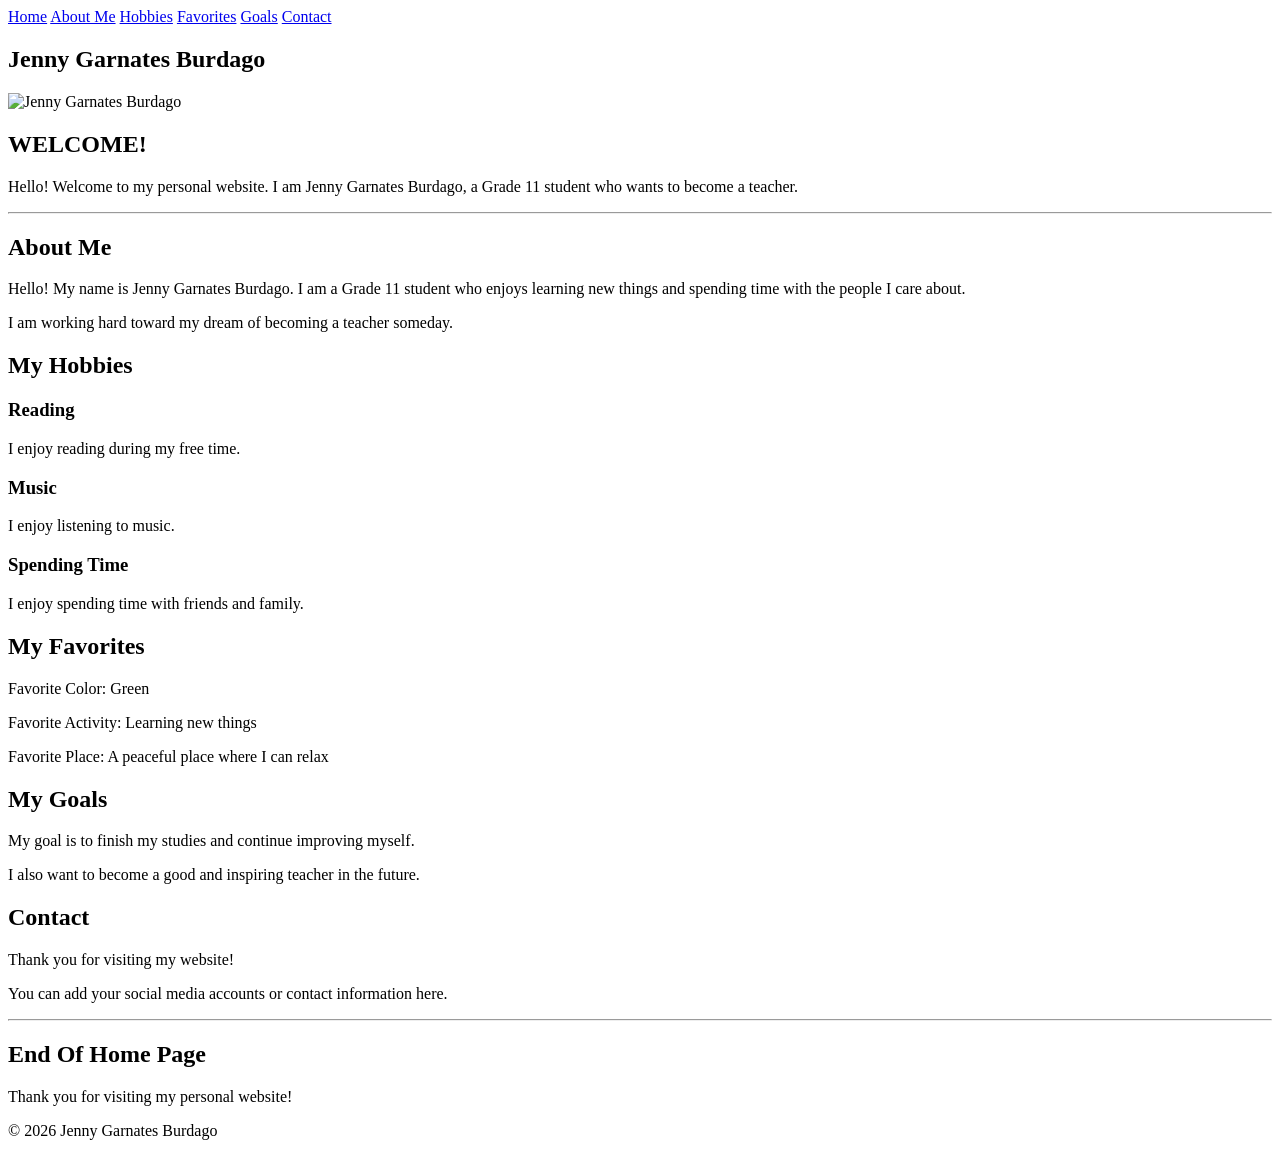
==== index.html @ d368b582 "Create index.html" ====
<!DOCTYPE html>
<html>
<head>

    <title>Jenny Garnates Burdago</title>

    <link rel="stylesheet" href="style.css">
</head>

<body>

    <!-- Navigation -->
    <header>
        <nav>
            <a href="#home">Home</a>
            <a href="#about">About Me</a>
            <a href="#hobbies">Hobbies</a>
            <a href="#favorites">Favorites</a>
            <a href="#goals">Goals</a>
            <a href="#contact">Contact</a>
        </nav>
    </header>


    <!-- HOME -->
    <main>

        <section id="home" class="home">

            <h1>Jenny Garnates Burdago</h1>

            <img src="jenny.jpg"
                 alt="Jenny Garnates Burdago"
                 class="profile">

            <h2>WELCOME!</h2>

            <p>
                Hello! Welcome to my personal website.
                I am Jenny Garnates Burdago, a Grade 11 student
                who wants to become a teacher.
            </p>

        </section>


        <hr>


        <!-- ABOUT ME -->
        <section id="about">

            <h2>About Me</h2>

            <p>
                Hello! My name is Jenny Garnates Burdago.
                I am a Grade 11 student who enjoys learning new
                things and spending time with the people I care about.
            </p>

            <p>
                I am working hard toward my dream of becoming
                a teacher someday.
            </p>

        </section>


        <!-- HOBBIES -->
        <section id="hobbies">

            <h2>My Hobbies</h2>

            <div class="cards">

                <div class="card">
                    <h3>Reading</h3>
                    <p>I enjoy reading during my free time.</p>
                </div>

                <div class="card">
                    <h3>Music</h3>
                    <p>I enjoy listening to music.</p>
                </div>

                <div class="card">
                    <h3>Spending Time</h3>
                    <p>I enjoy spending time with friends and family.</p>
                </div>

            </div>

        </section>


        <!-- FAVORITES -->
        <section id="favorites">

            <h2>My Favorites</h2>

            <p>Favorite Color: Green</p>

            <p>Favorite Activity: Learning new things</p>

            <p>Favorite Place: A peaceful place where I can relax</p>

        </section>


        <!-- GOALS -->
        <section id="goals">

            <h2>My Goals</h2>

            <p>
                My goal is to finish my studies and continue
                improving myself.
            </p>

            <p>
                I also want to become a good and inspiring teacher
                in the future.
            </p>

        </section>


        <!-- CONTACT -->
        <section id="contact">

            <h2>Contact</h2>

            <p>
                Thank you for visiting my website!
            </p>

            <p>
                You can add your social media accounts
                or contact information here.
            </p>

        </section>


        <hr>


        <!-- END -->
        <section class="ending">

            <h2>End Of Home Page</h2>

            <p>
                Thank you for visiting my personal website!
            </p>

        </section>

    </main>


    <!-- FOOTER -->
    <footer>

        <p>
            © 2026 Jenny Garnates Burdago
        </p>

    </footer>

</body>
</html>
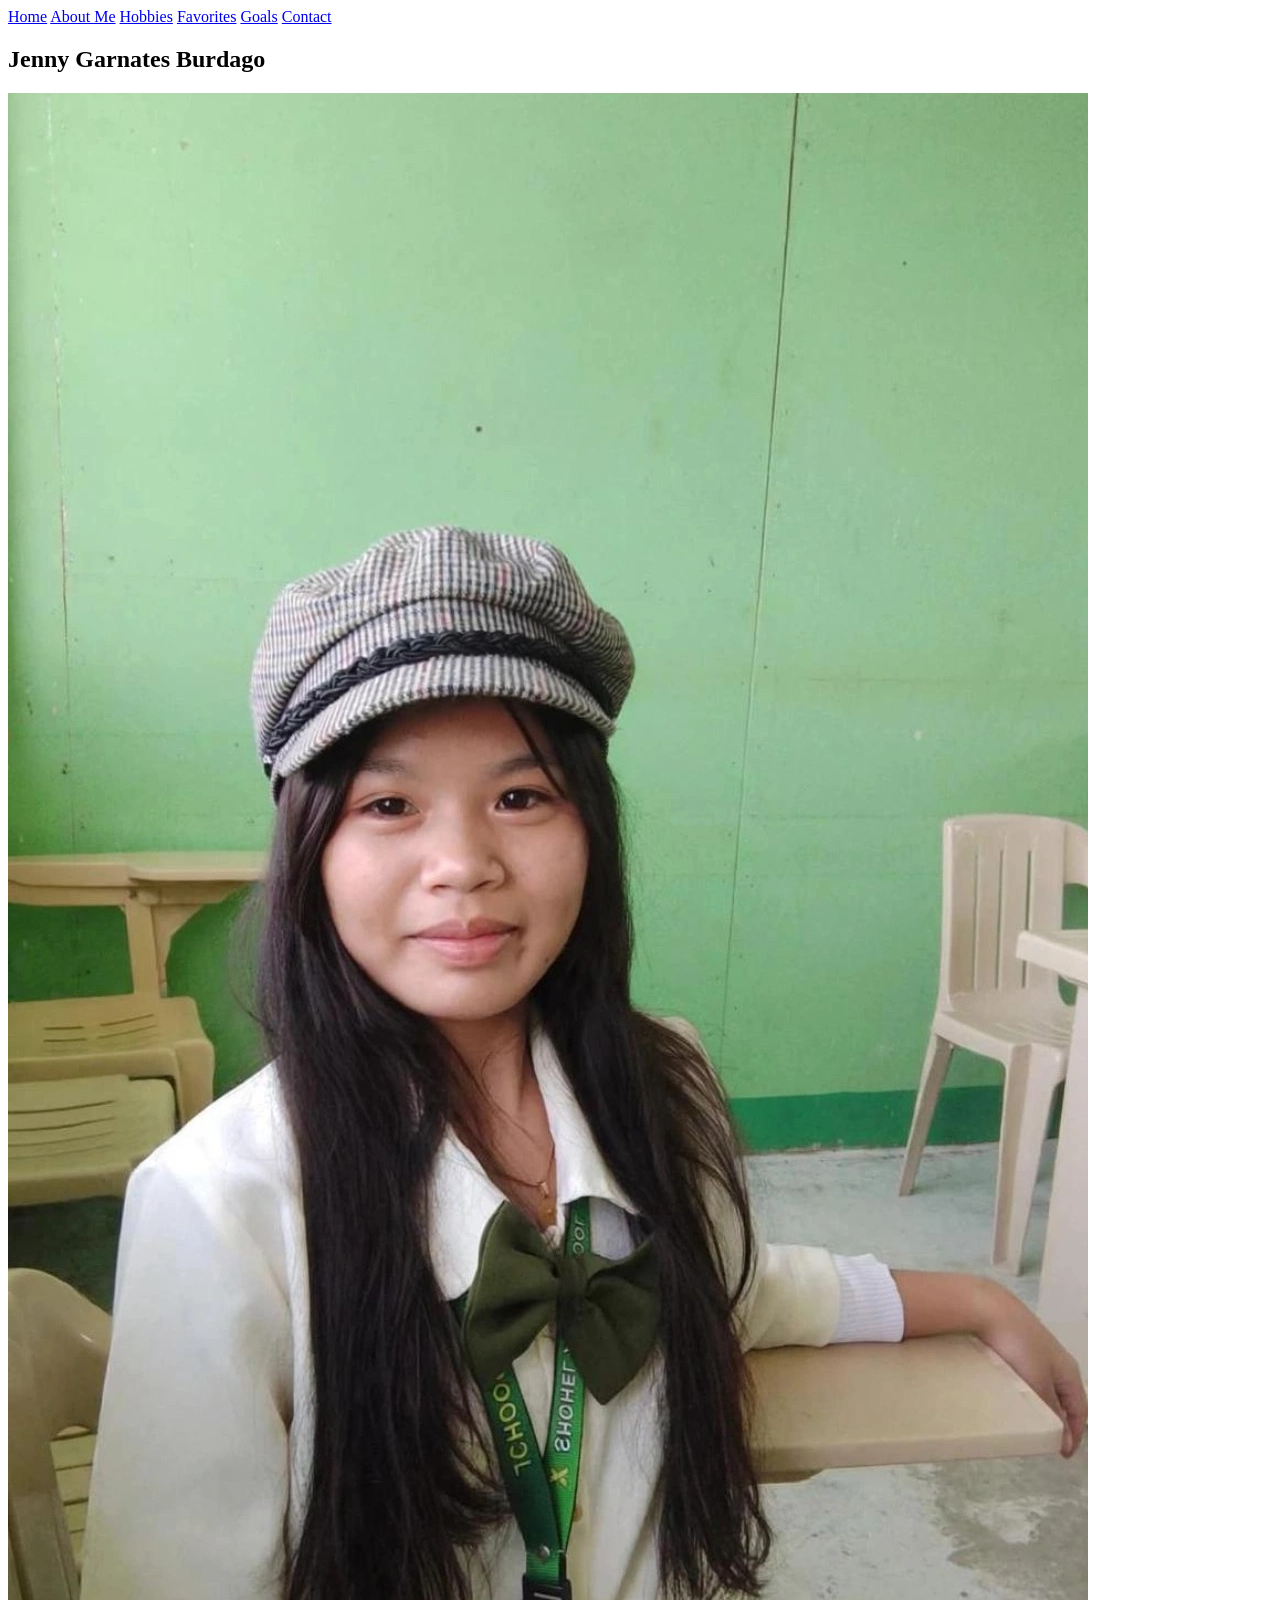
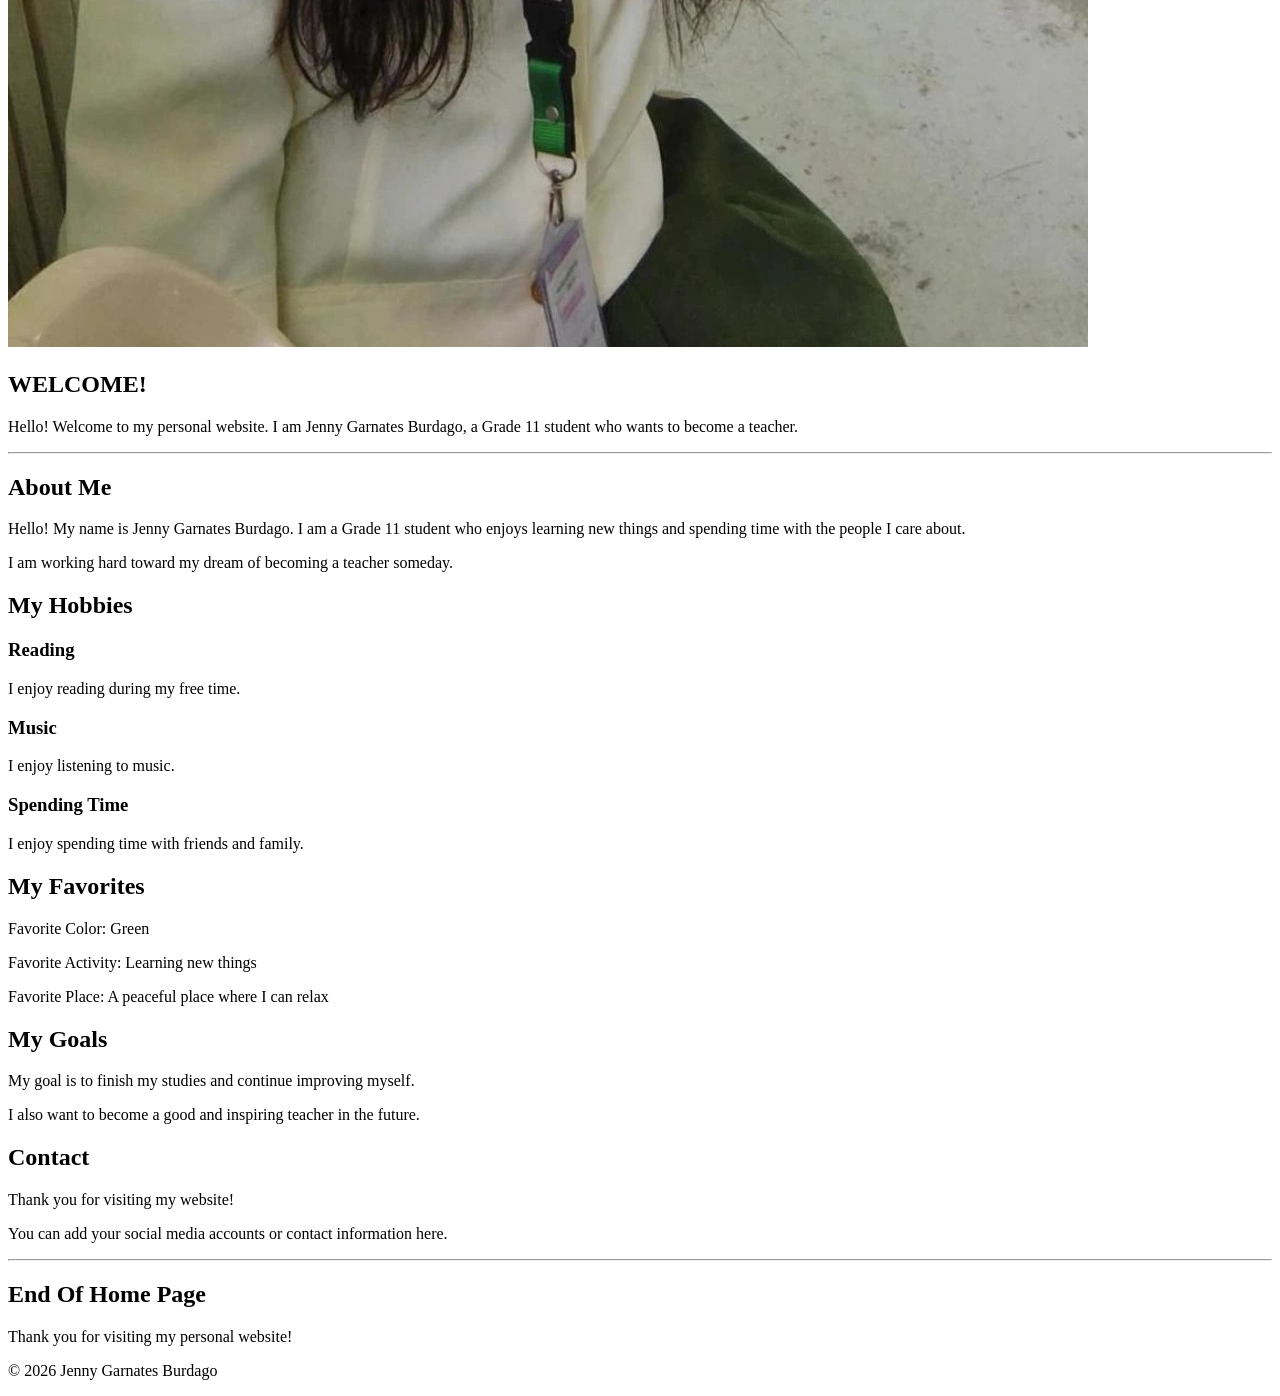
==== commit c6154442: "Update index.html" ====
--- a/index.html
+++ b/index.html
@@ -29,7 +29,7 @@
 
             <h1>Jenny Garnates Burdago</h1>
 
-            <img src="jenny.jpg"
+            <img src="Jenny .jpg"
                  alt="Jenny Garnates Burdago"
                  class="profile">
 
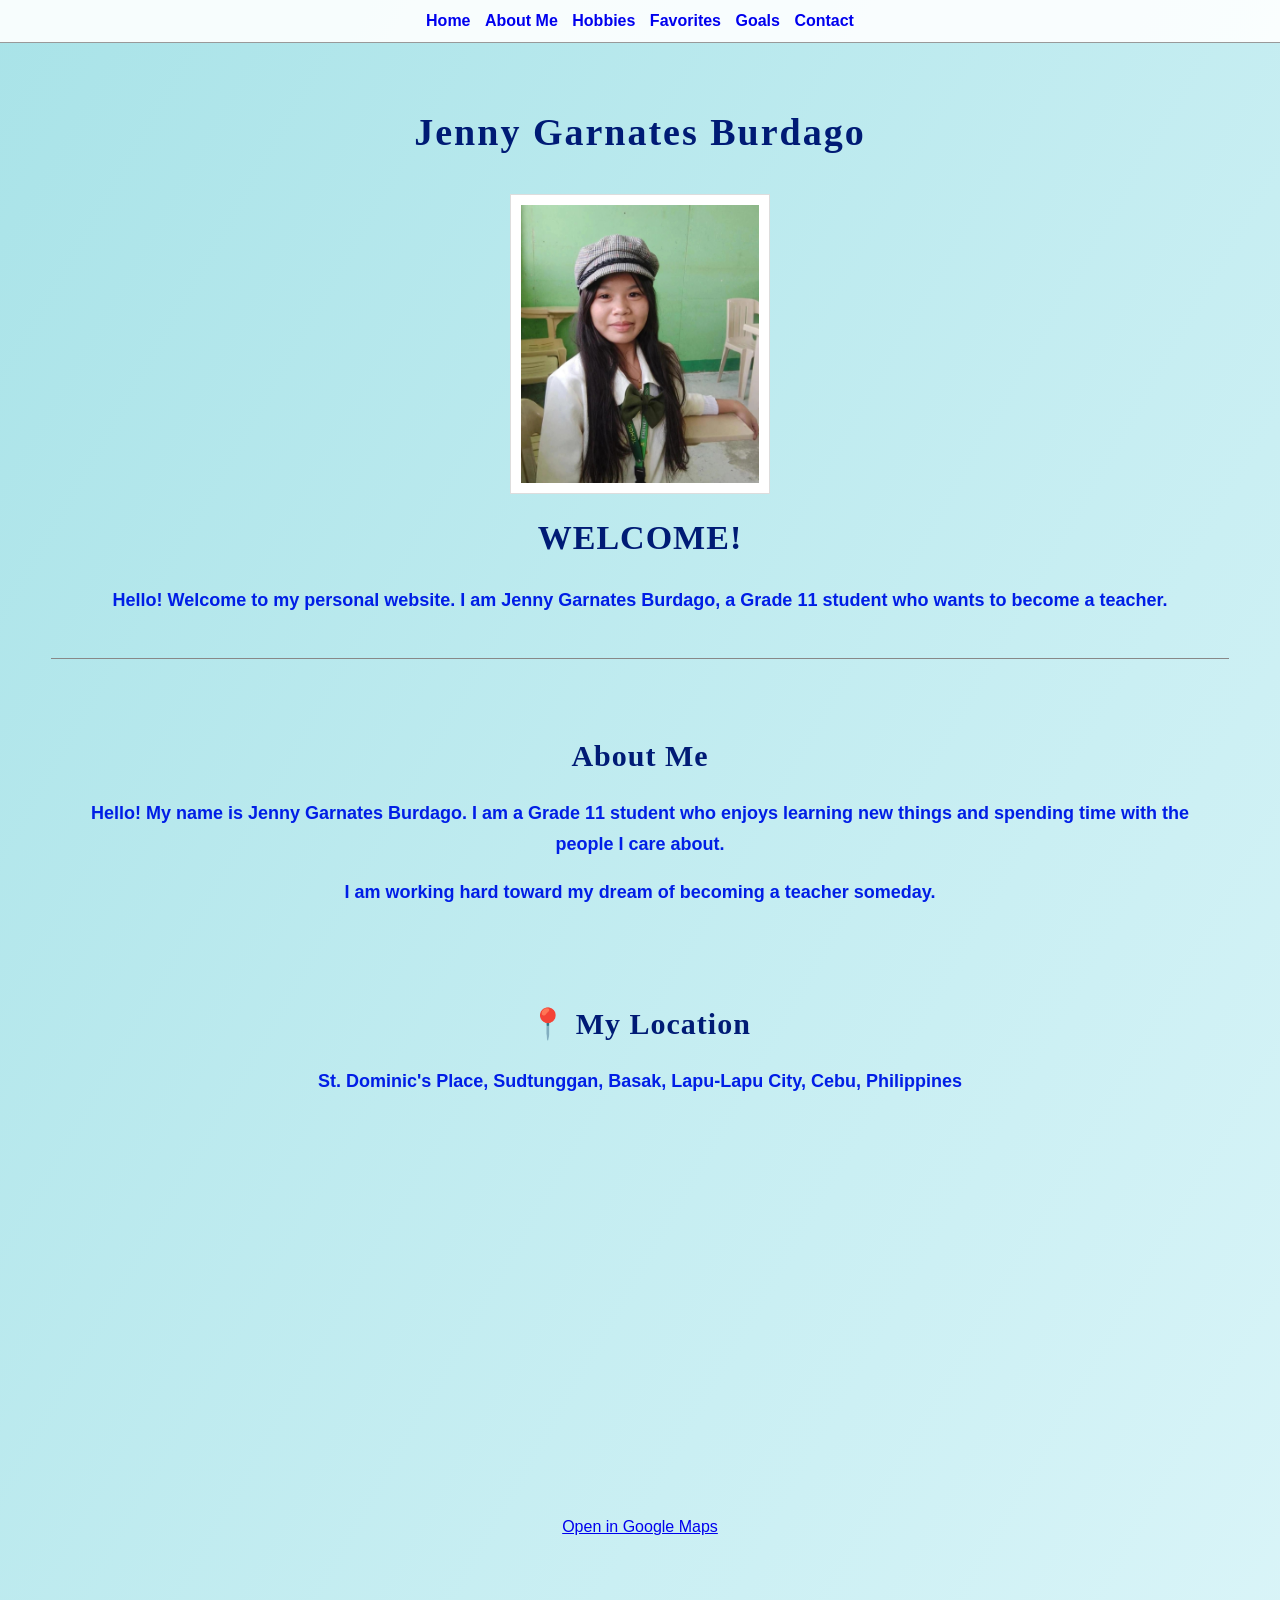
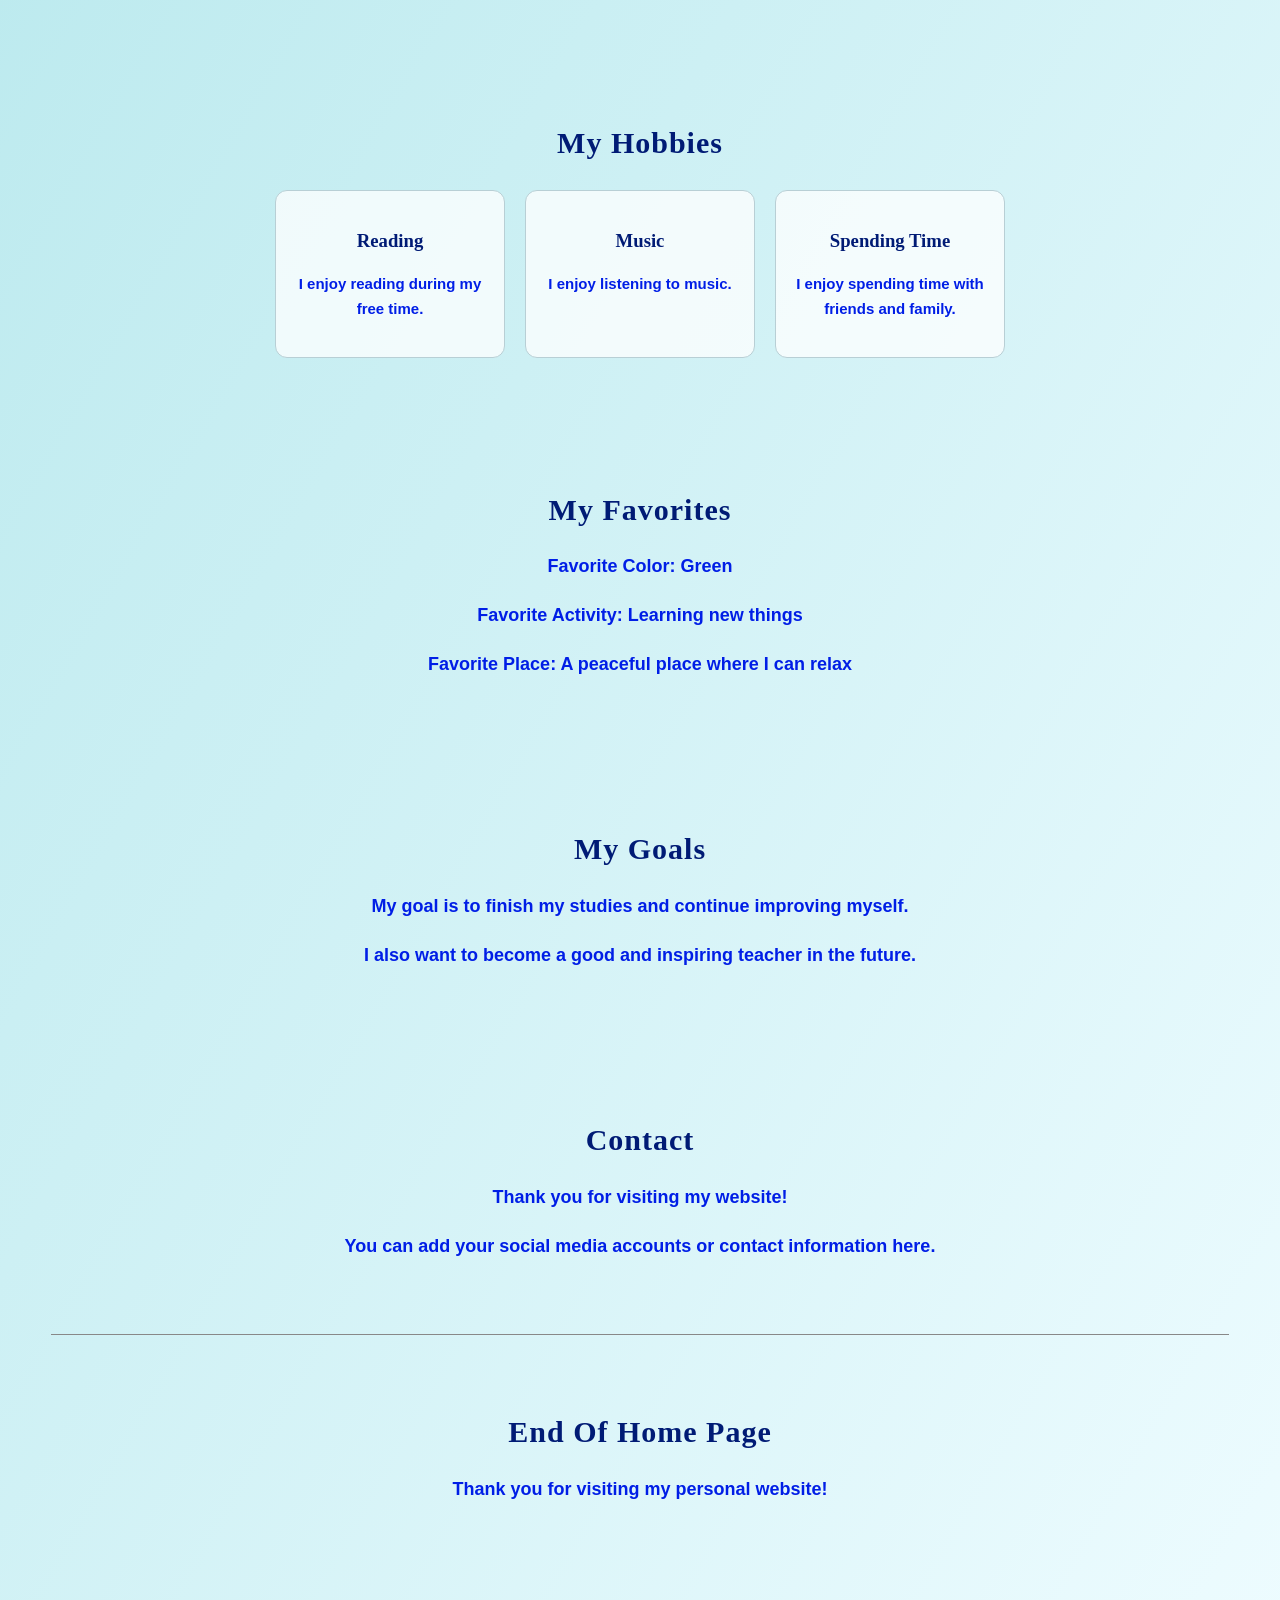
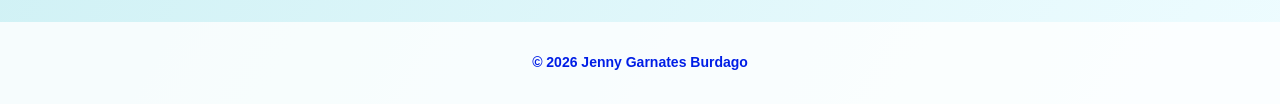
==== commit 86895231: "Update index.html" ====
--- a/index.html
+++ b/index.html
@@ -61,8 +61,39 @@
             <p>
                 I am working hard toward my dream of becoming
                 a teacher someday.
-            </p>
-
+          </p>
+            
+<!-- Google Map -->
+<section class="map-section">
+
+    <h2>📍 My Location</h2>
+
+    <p>
+        St. Dominic's Place, Sudtunggan, Basak,
+        Lapu-Lapu City, Cebu, Philippines
+    </p>
+
+    <div class="map-container">
+        <iframe
+            src="https://www.google.com/maps?q=St.%20Dominic's%20Place,%20Basak-Sudtunggan%20Road,%20Lapu-Lapu%20City,%20Cebu&output=embed"
+            width="100%"
+            height="400"
+            style="border:0;"
+            allowfullscreen=""
+            loading="lazy"
+            referrerpolicy="no-referrer-when-downgrade">
+        </iframe>
+    </div>
+
+    <a
+        class="map-link"
+        href="https://www.google.com/maps/search/?api=1&query=St.+Dominic%27s+Place%2C+Basak-Sudtunggan+Road%2C+Lapu-Lapu+City%2C+Cebu"
+        target="_blank">
+        Open in Google Maps
+    </a>
+
+</section>
+            
         </section>
 
 
--- a/style.css
+++ b/style.css
@@ -0,0 +1,265 @@
+/* =========================
+   GENERAL
+========================= */
+
+* {
+    box-sizing: border-box;
+    scroll-behavior: smooth;
+}
+
+body {
+    margin: 0;
+
+    font-family: Arial, sans-serif;
+
+    text-align: center;
+
+    color: #001b75;
+
+    background: linear-gradient(
+        120deg,
+        #a9e3e8,
+        #eefcff
+    );
+}
+
+
+/* =========================
+   NAVIGATION
+========================= */
+
+header {
+    background-color: rgba(255, 255, 255, 0.9);
+
+    padding: 12px;
+
+    border-bottom: 1px solid #999;
+
+    position: sticky;
+    top: 0;
+
+    z-index: 1000;
+}
+
+nav a {
+    color: #0000ee;
+
+    font-weight: bold;
+
+    text-decoration: none;
+
+    margin: 0 5px;
+}
+
+nav a:hover {
+    text-decoration: underline;
+}
+
+
+/* =========================
+   MAIN
+========================= */
+
+main {
+    width: 92%;
+
+    max-width: 1200px;
+
+    margin: auto;
+}
+
+
+/* =========================
+   HOME
+========================= */
+
+.home {
+    padding: 35px 15px 25px;
+}
+
+.home h1 {
+    font-family: Georgia, serif;
+
+    font-size: 38px;
+
+    letter-spacing: 2px;
+
+    margin-bottom: 40px;
+}
+
+.profile {
+    width: 260px;
+
+    height: 300px;
+
+    object-fit: cover;
+
+    background-color: white;
+
+    padding: 10px;
+
+    border: 1px solid #ddd;
+
+    display: block;
+
+    margin: auto;
+}
+
+.home h2 {
+    font-family: Georgia, serif;
+
+    font-size: 34px;
+
+    margin-top: 25px;
+}
+
+
+/* =========================
+   HEADINGS
+========================= */
+
+h2 {
+    font-family: Georgia, serif;
+
+    font-size: 30px;
+
+    letter-spacing: 1px;
+}
+
+h3 {
+    font-family: Georgia, serif;
+}
+
+
+/* =========================
+   TEXT
+========================= */
+
+p {
+    color: #001ee6;
+
+    font-size: 18px;
+
+    font-weight: bold;
+
+    line-height: 1.7;
+}
+
+
+/* =========================
+   SECTIONS
+========================= */
+
+section:not(.home) {
+    padding: 55px 20px;
+}
+
+
+/* =========================
+   HORIZONTAL LINE
+========================= */
+
+hr {
+    border: 0;
+
+    border-top: 1px solid #888;
+
+    margin: 0;
+}
+
+
+/* =========================
+   HOBBY CARDS
+========================= */
+
+.cards {
+    display: flex;
+
+    justify-content: center;
+
+    flex-wrap: wrap;
+
+    gap: 20px;
+
+    margin-top: 30px;
+}
+
+.card {
+    width: 230px;
+
+    padding: 20px;
+
+    background-color: rgba(255, 255, 255, 0.75);
+
+    border: 1px solid #b8cfd5;
+
+    border-radius: 12px;
+
+    transition: 0.3s;
+}
+
+.card:hover {
+    transform: translateY(-5px);
+
+    box-shadow: 0 5px 15px rgba(0, 0, 0, 0.15);
+}
+
+.card p {
+    font-size: 15px;
+}
+
+
+/* =========================
+   ENDING
+========================= */
+
+.ending {
+    padding-bottom: 100px !important;
+}
+
+
+/* =========================
+   FOOTER
+========================= */
+
+footer {
+    background-color: rgba(255, 255, 255, 0.8);
+
+    padding: 15px;
+}
+
+footer p {
+    font-size: 14px;
+}
+
+
+/* =========================
+   MOBILE
+========================= */
+
+@media (max-width: 600px) {
+
+    nav a {
+        display: inline-block;
+
+        margin: 5px 3px;
+    }
+
+    .home h1 {
+        font-size: 29px;
+    }
+
+    .profile {
+        width: 220px;
+
+        height: 255px;
+    }
+
+    h2 {
+        font-size: 26px;
+    }
+
+    p {
+        font-size: 16px;
+    }
+}
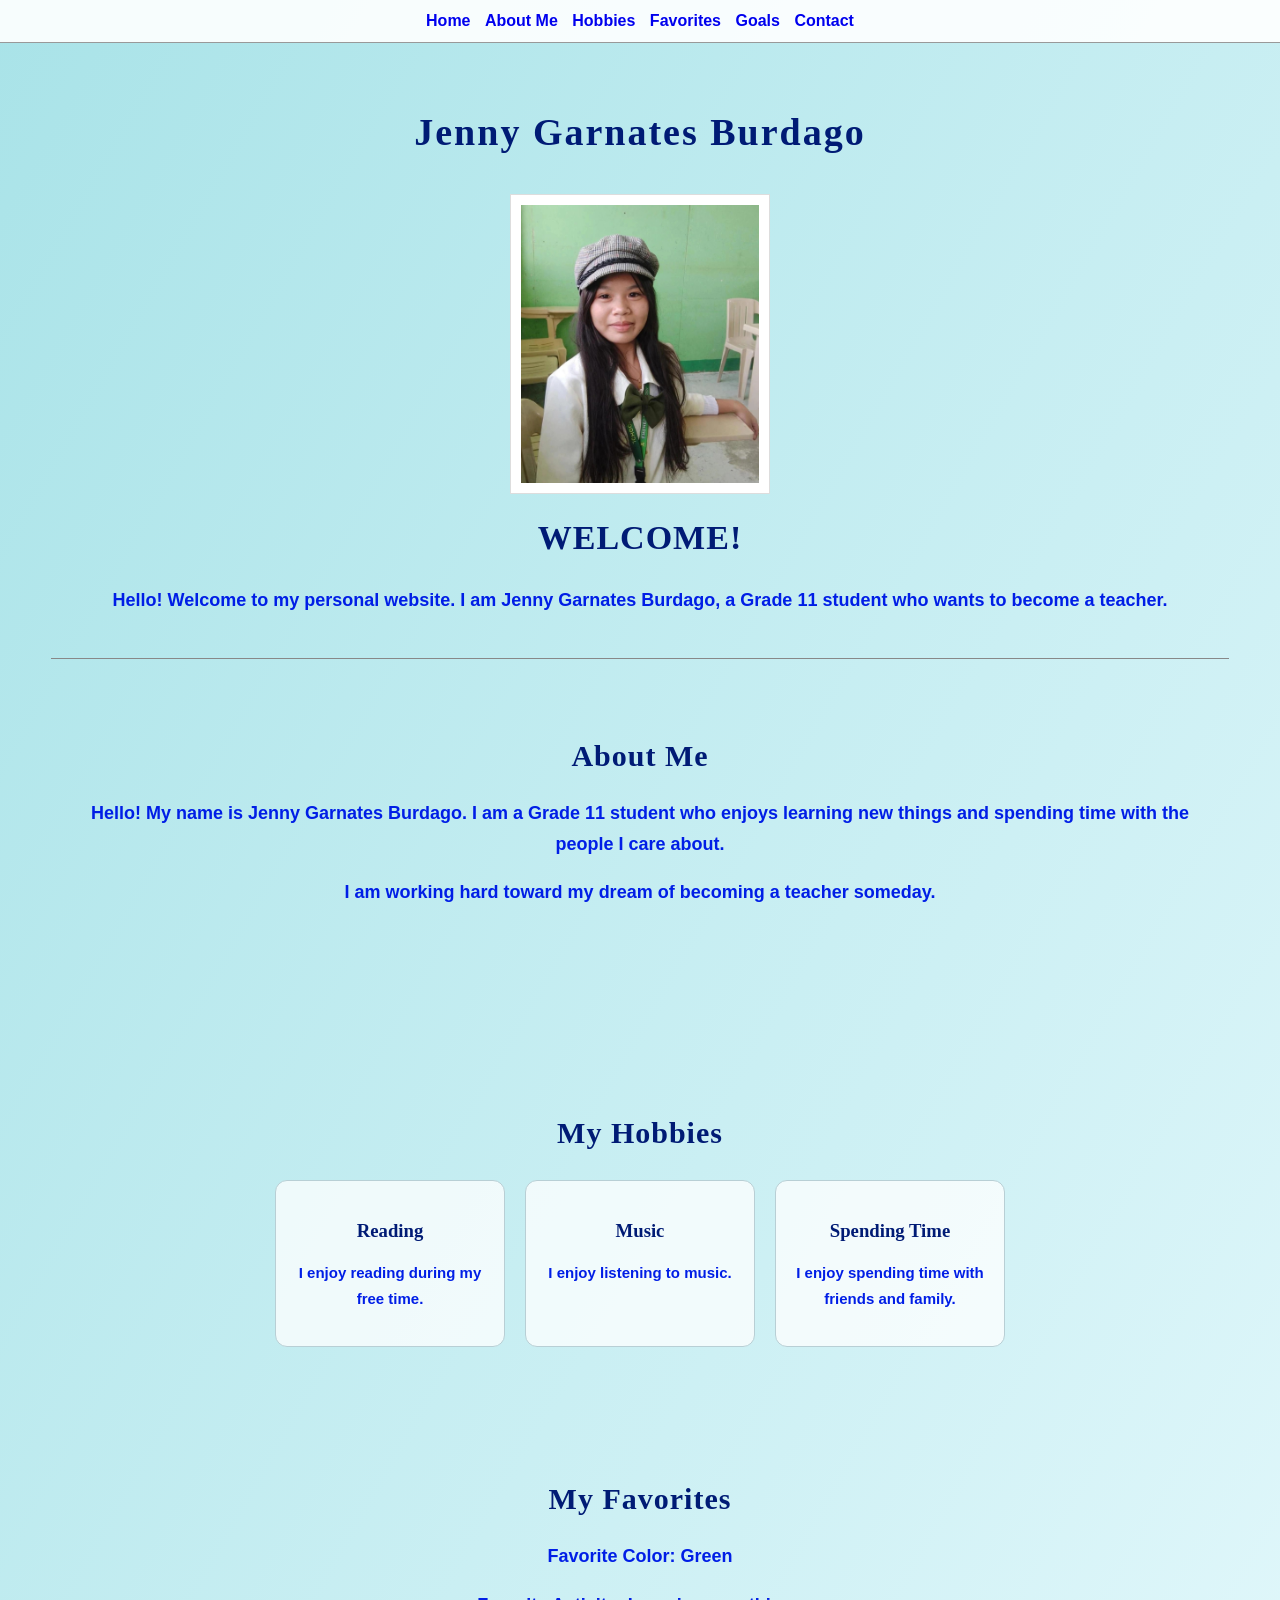
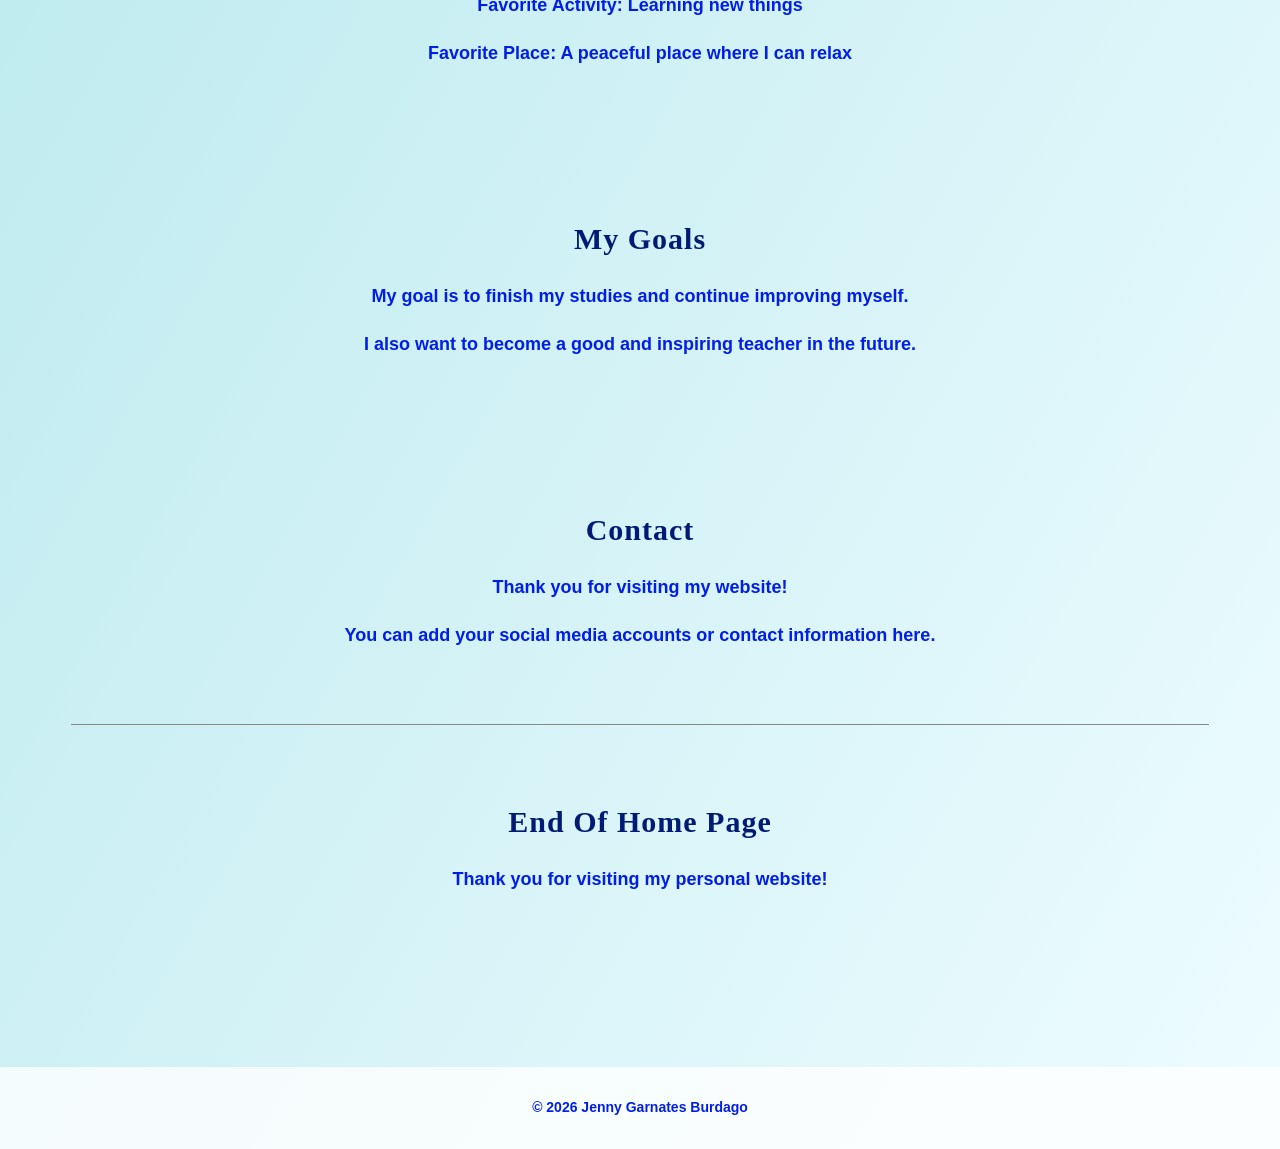
==== commit 976e5907: "Update index.html" ====
--- a/index.html
+++ b/index.html
@@ -66,36 +66,7 @@
 <!-- Google Map -->
 <section class="map-section">
 
-    <h2>📍 My Location</h2>
-
-    <p>
-        St. Dominic's Place, Sudtunggan, Basak,
-        Lapu-Lapu City, Cebu, Philippines
-    </p>
-
-    <div class="map-container">
-        <iframe
-            src="https://www.google.com/maps?q=St.%20Dominic's%20Place,%20Basak-Sudtunggan%20Road,%20Lapu-Lapu%20City,%20Cebu&output=embed"
-            width="100%"
-            height="400"
-            style="border:0;"
-            allowfullscreen=""
-            loading="lazy"
-            referrerpolicy="no-referrer-when-downgrade">
-        </iframe>
-    </div>
-
-    <a
-        class="map-link"
-        href="https://www.google.com/maps/search/?api=1&query=St.+Dominic%27s+Place%2C+Basak-Sudtunggan+Road%2C+Lapu-Lapu+City%2C+Cebu"
-        target="_blank">
-        Open in Google Maps
-    </a>
-
-</section>
-            
         </section>
-
 
         <!-- HOBBIES -->
         <section id="hobbies">
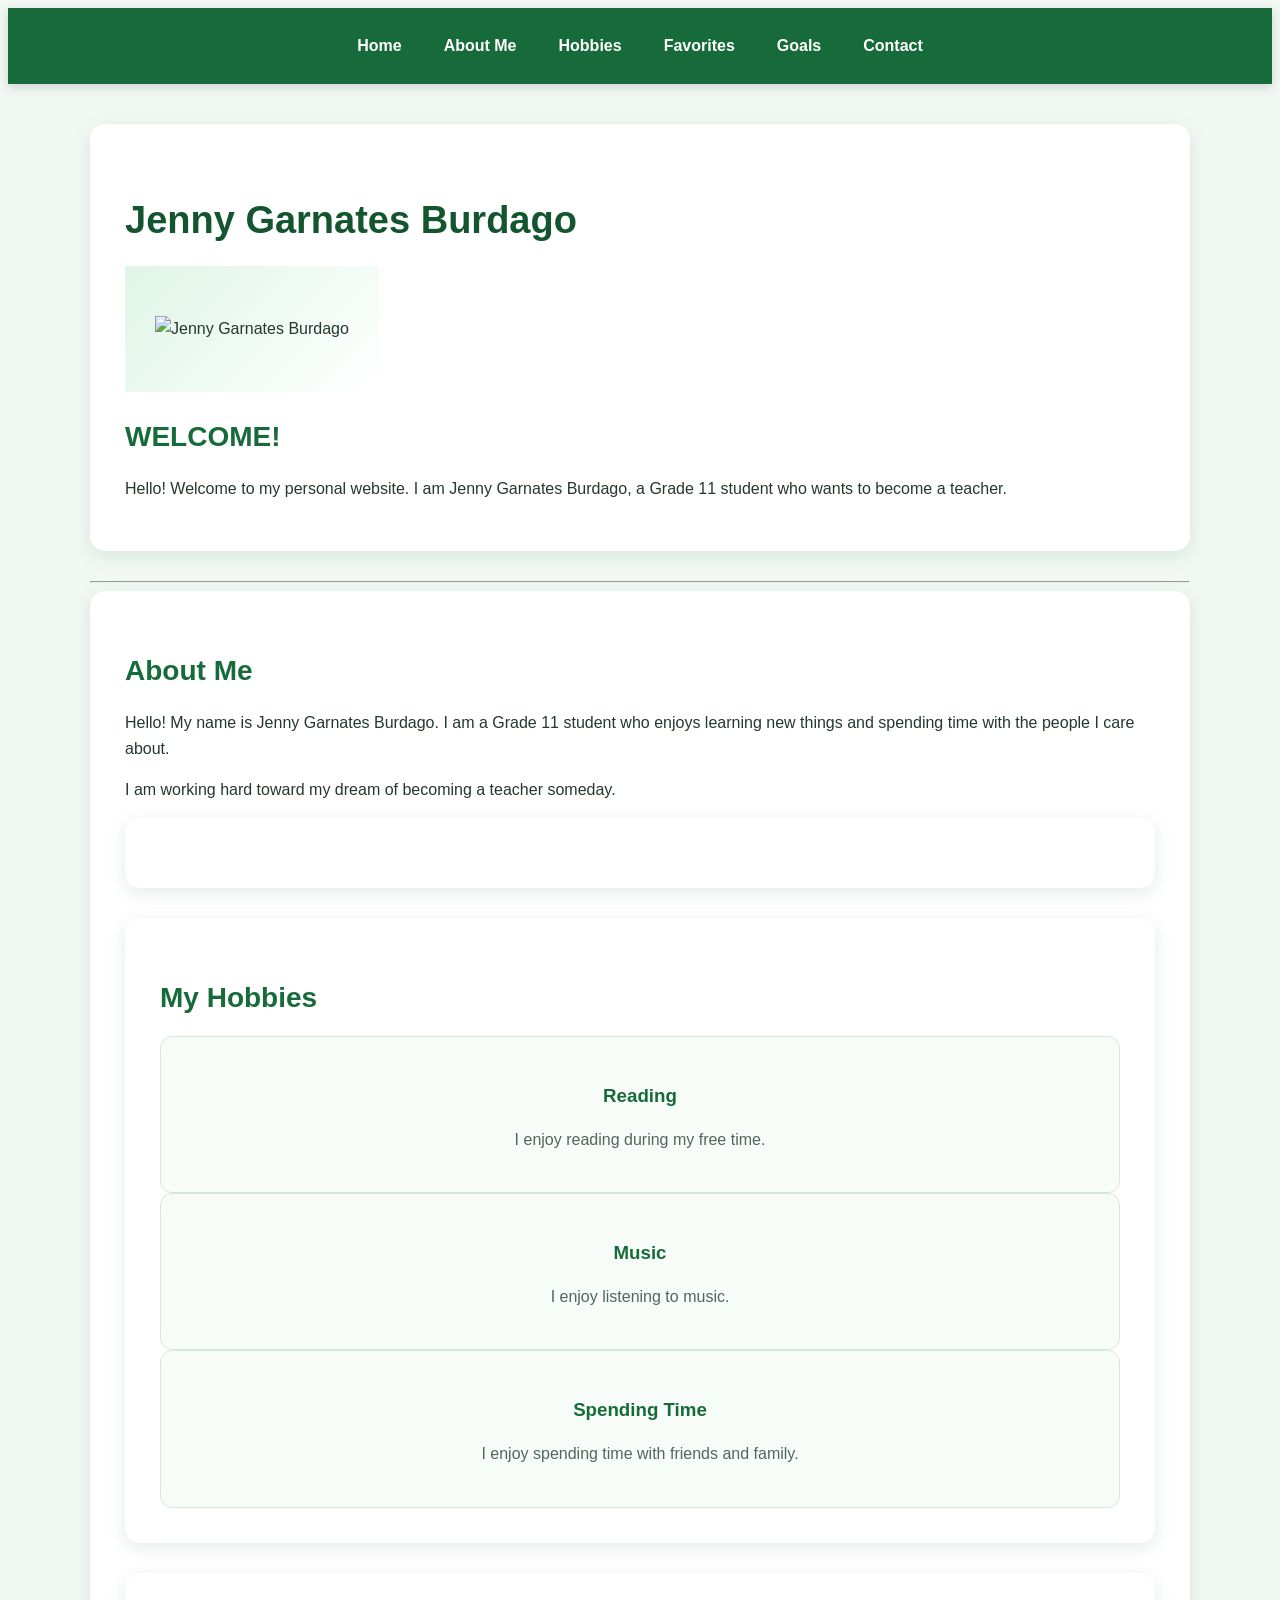
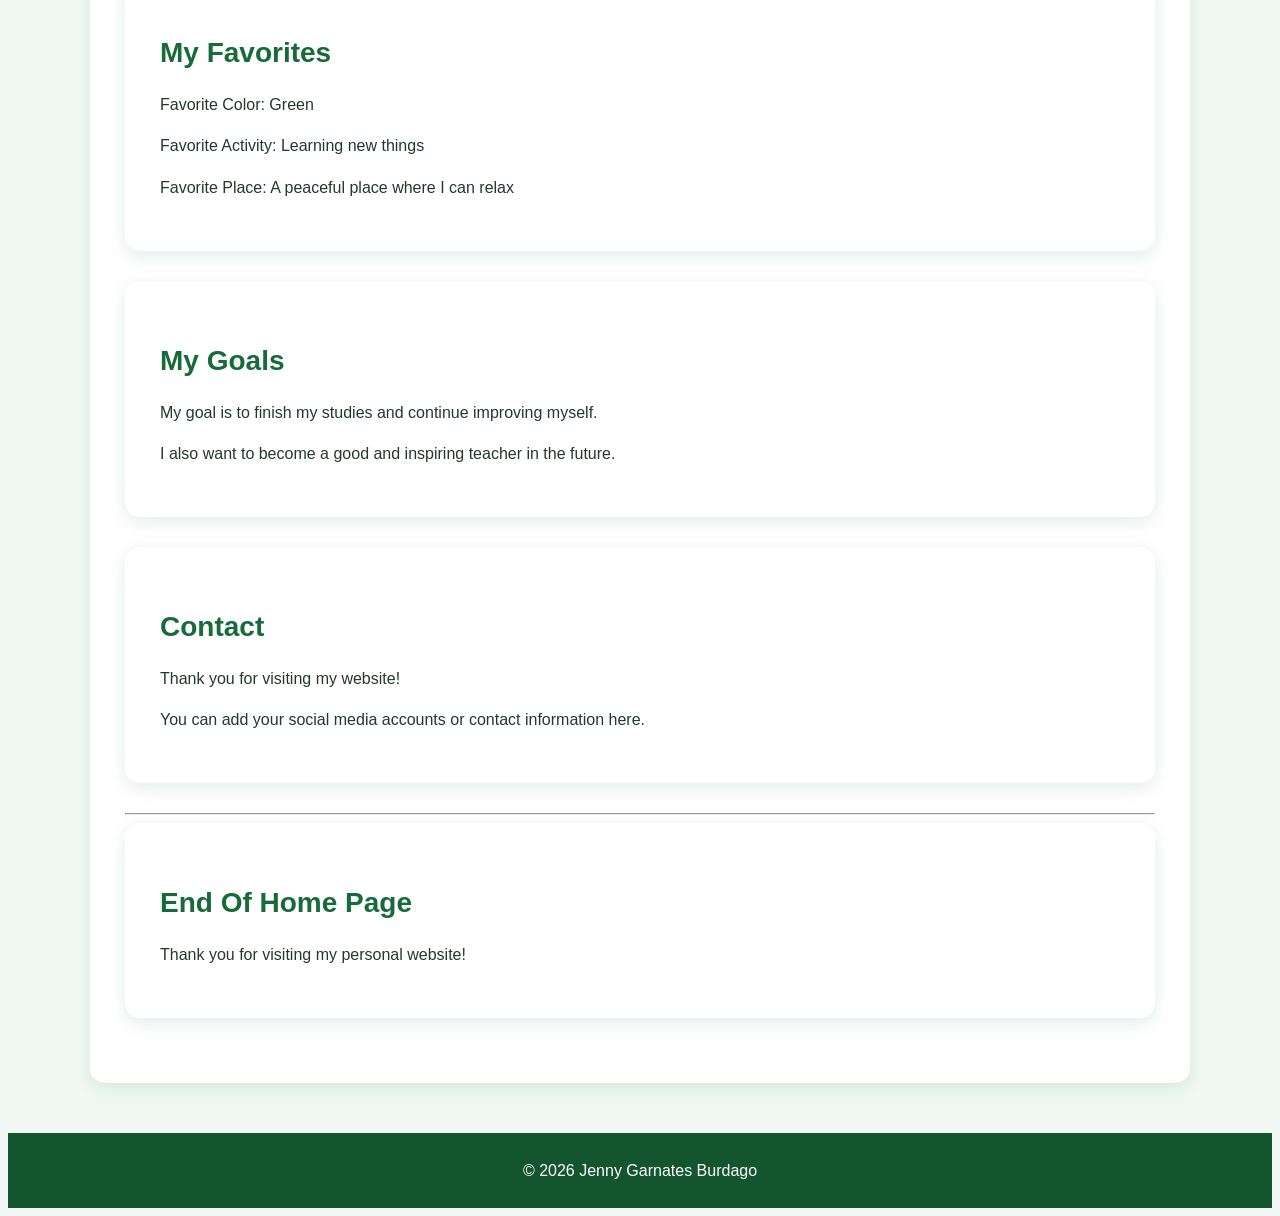
==== commit 6cca7e8b: "Update index.html" ====
--- a/index.html
+++ b/index.html
@@ -29,7 +29,7 @@
 
             <h1>Jenny Garnates Burdago</h1>
 
-            <img src="Jenny .jpg"
+            <img src="Jenny.jpg"
                  alt="Jenny Garnates Burdago"
                  class="profile">
 
--- a/style.css
+++ b/style.css
@@ -1,265 +1,503 @@
-/* =========================
-   GENERAL
-========================= */
+```css
+/* =========================================
+   JENNY'S PERSONAL PROFILE WEBSITE
+   Green Theme + Responsive Design
+   ========================================= */
+
+/* ---------- General Reset ---------- */
 
 * {
+    margin: 0;
+    padding: 0;
     box-sizing: border-box;
+}
+
+html {
     scroll-behavior: smooth;
 }
 
 body {
-    margin: 0;
-
-    font-family: Arial, sans-serif;
-
-    text-align: center;
-
-    color: #001b75;
-
-    background: linear-gradient(
-        120deg,
-        #a9e3e8,
-        #eefcff
-    );
-}
-
-
-/* =========================
-   NAVIGATION
-========================= */
+    font-family: Arial, Helvetica, sans-serif;
+    background: #f1f8f4;
+    color: #26382d;
+    line-height: 1.6;
+}
+
+/* ---------- Navigation Bar ---------- */
 
 header {
-    background-color: rgba(255, 255, 255, 0.9);
-
-    padding: 12px;
-
-    border-bottom: 1px solid #999;
-
+    background: #176b3a;
+    padding: 15px 30px;
     position: sticky;
     top: 0;
-
     z-index: 1000;
+    box-shadow: 0 3px 10px rgba(0, 0, 0, 0.15);
+}
+
+nav {
+    max-width: 1100px;
+    margin: auto;
+    display: flex;
+    justify-content: center;
+    align-items: center;
+    gap: 10px;
+    flex-wrap: wrap;
 }
 
 nav a {
-    color: #0000ee;
-
+    color: white;
+    text-decoration: none;
     font-weight: bold;
-
+    padding: 10px 16px;
+    border-radius: 8px;
+    transition: 0.3s ease;
+}
+
+nav a:hover {
+    background: #2e8b57;
+    transform: translateY(-2px);
+}
+
+/* ---------- Main Content ---------- */
+
+main {
+    width: 90%;
+    max-width: 1100px;
+    margin: 40px auto;
+}
+
+section {
+    background: white;
+    padding: 35px;
+    margin-bottom: 30px;
+    border-radius: 15px;
+    box-shadow: 0 5px 18px rgba(23, 107, 58, 0.12);
+}
+
+/* ---------- Headings ---------- */
+
+h1 {
+    color: #12552e;
+    font-size: 38px;
+    margin-bottom: 15px;
+}
+
+h2 {
+    color: #176b3a;
+    font-size: 28px;
+    margin-bottom: 15px;
+}
+
+h3 {
+    color: #237a48;
+    margin-bottom: 10px;
+}
+
+p {
+    margin-bottom: 15px;
+}
+
+/* ---------- Profile Section ---------- */
+
+.profile {
+    text-align: center;
+    padding: 50px 30px;
+    background: linear-gradient(135deg, #dff5e7, #ffffff);
+}
+
+.profile img {
+    width: 180px;
+    height: 180px;
+    object-fit: cover;
+    border-radius: 50%;
+    border: 6px solid #2e8b57;
+    box-shadow: 0 5px 20px rgba(0, 0, 0, 0.2);
+    margin-bottom: 20px;
+}
+
+.profile h1 {
+    font-size: 42px;
+    margin-bottom: 8px;
+}
+
+.profile p {
+    font-size: 18px;
+    color: #52705d;
+}
+
+/* ---------- Buttons ---------- */
+
+.button,
+button {
+    display: inline-block;
+    background: #176b3a;
+    color: white;
+    border: none;
+    padding: 11px 20px;
+    border-radius: 8px;
     text-decoration: none;
-
-    margin: 0 5px;
-}
-
-nav a:hover {
-    text-decoration: underline;
-}
-
-
-/* =========================
-   MAIN
-========================= */
-
-main {
-    width: 92%;
-
-    max-width: 1200px;
-
-    margin: auto;
-}
-
-
-/* =========================
-   HOME
-========================= */
-
-.home {
-    padding: 35px 15px 25px;
-}
-
-.home h1 {
-    font-family: Georgia, serif;
-
-    font-size: 38px;
-
-    letter-spacing: 2px;
-
-    margin-bottom: 40px;
-}
-
-.profile {
-    width: 260px;
-
-    height: 300px;
-
-    object-fit: cover;
-
-    background-color: white;
-
-    padding: 10px;
-
-    border: 1px solid #ddd;
-
-    display: block;
-
-    margin: auto;
-}
-
-.home h2 {
-    font-family: Georgia, serif;
-
-    font-size: 34px;
-
-    margin-top: 25px;
-}
-
-
-/* =========================
-   HEADINGS
-========================= */
-
-h2 {
-    font-family: Georgia, serif;
-
-    font-size: 30px;
-
-    letter-spacing: 1px;
-}
-
-h3 {
-    font-family: Georgia, serif;
-}
-
-
-/* =========================
-   TEXT
-========================= */
-
-p {
-    color: #001ee6;
-
-    font-size: 18px;
-
+    cursor: pointer;
+    font-size: 15px;
     font-weight: bold;
-
-    line-height: 1.7;
-}
-
-
-/* =========================
-   SECTIONS
-========================= */
-
-section:not(.home) {
-    padding: 55px 20px;
-}
-
-
-/* =========================
-   HORIZONTAL LINE
-========================= */
-
-hr {
-    border: 0;
-
-    border-top: 1px solid #888;
-
-    margin: 0;
-}
-
-
-/* =========================
-   HOBBY CARDS
-========================= */
-
-.cards {
-    display: flex;
-
-    justify-content: center;
-
-    flex-wrap: wrap;
-
+    transition: 0.3s ease;
+}
+
+.button:hover,
+button:hover {
+    background: #2e8b57;
+    transform: translateY(-2px);
+}
+
+/* ---------- Cards ---------- */
+
+.card-container {
+    display: grid;
+    grid-template-columns: repeat(3, 1fr);
     gap: 20px;
-
-    margin-top: 30px;
 }
 
 .card {
-    width: 230px;
-
-    padding: 20px;
-
-    background-color: rgba(255, 255, 255, 0.75);
-
-    border: 1px solid #b8cfd5;
-
+    background: #f8fcf9;
+    border: 1px solid #d4e9da;
     border-radius: 12px;
-
-    transition: 0.3s;
+    padding: 25px;
+    text-align: center;
+    transition: 0.3s ease;
 }
 
 .card:hover {
     transform: translateY(-5px);
-
+    box-shadow: 0 8px 20px rgba(23, 107, 58, 0.15);
+}
+
+.card h3 {
+    color: #176b3a;
+    margin-bottom: 10px;
+}
+
+.card p {
+    color: #52665a;
+}
+
+/* ---------- Lists ---------- */
+
+ul,
+ol {
+    padding-left: 25px;
+    margin-bottom: 15px;
+}
+
+li {
+    margin-bottom: 8px;
+}
+
+/* ---------- Images ---------- */
+
+img {
+    max-width: 100%;
+}
+
+.content-image {
+    display: block;
+    width: 100%;
+    max-width: 600px;
+    margin: 20px auto;
+    border-radius: 12px;
+    box-shadow: 0 4px 15px rgba(0, 0, 0, 0.15);
+}
+
+/* ---------- Hobby / Gallery Cards ---------- */
+
+.gallery {
+    display: grid;
+    grid-template-columns: repeat(3, 1fr);
+    gap: 20px;
+}
+
+.gallery img {
+    width: 100%;
+    height: 220px;
+    object-fit: cover;
+    border-radius: 12px;
+    transition: 0.3s ease;
+}
+
+.gallery img:hover {
+    transform: scale(1.03);
+}
+
+/* ---------- Goals ---------- */
+
+.goal {
+    background: #e8f5ec;
+    border-left: 5px solid #2e8b57;
+    padding: 18px;
+    margin-bottom: 15px;
+    border-radius: 8px;
+}
+
+.goal h3 {
+    margin-bottom: 5px;
+}
+
+/* ---------- Favorites ---------- */
+
+.favorite-list {
+    display: grid;
+    grid-template-columns: repeat(2, 1fr);
+    gap: 18px;
+}
+
+.favorite {
+    background: #f4faf6;
+    padding: 20px;
+    border-radius: 10px;
+    border: 1px solid #d8eadc;
+}
+
+.favorite h3 {
+    color: #176b3a;
+}
+
+/* ---------- Contact Form ---------- */
+
+form {
+    max-width: 700px;
+    margin: auto;
+}
+
+label {
+    display: block;
+    font-weight: bold;
+    color: #176b3a;
+    margin-bottom: 6px;
+}
+
+input,
+textarea,
+select {
+    width: 100%;
+    padding: 12px;
+    margin-bottom: 18px;
+    border: 1px solid #b9d6c1;
+    border-radius: 8px;
+    font-family: inherit;
+    font-size: 15px;
+    background: #fbfefc;
+}
+
+input:focus,
+textarea:focus,
+select:focus {
+    outline: none;
+    border-color: #2e8b57;
+    box-shadow: 0 0 5px rgba(46, 139, 87, 0.25);
+}
+
+textarea {
+    min-height: 150px;
+    resize: vertical;
+}
+
+/* ---------- Audio ---------- */
+
+audio {
+    width: 100%;
+    max-width: 600px;
+    margin: 20px auto;
+    display: block;
+}
+
+/* ---------- Video ---------- */
+
+video {
+    display: block;
+    width: 100%;
+    max-width: 750px;
+    margin: 20px auto;
+    border-radius: 12px;
     box-shadow: 0 5px 15px rgba(0, 0, 0, 0.15);
 }
 
-.card p {
-    font-size: 15px;
-}
-
-
-/* =========================
-   ENDING
-========================= */
-
-.ending {
-    padding-bottom: 100px !important;
-}
-
-
-/* =========================
-   FOOTER
-========================= */
+/* ---------- Tables ---------- */
+
+table {
+    width: 100%;
+    border-collapse: collapse;
+    margin: 20px 0;
+    background: white;
+}
+
+th {
+    background: #176b3a;
+    color: white;
+    padding: 12px;
+}
+
+td {
+    padding: 12px;
+    border: 1px solid #d5e5d9;
+}
+
+tr:nth-child(even) {
+    background: #f2f8f4;
+}
+
+/* ---------- Links ---------- */
+
+a {
+    color: #176b3a;
+}
+
+main a:hover {
+    color: #2e8b57;
+}
+
+/* ---------- Footer ---------- */
 
 footer {
-    background-color: rgba(255, 255, 255, 0.8);
-
-    padding: 15px;
+    background: #12552e;
+    color: white;
+    text-align: center;
+    padding: 25px;
+    margin-top: 50px;
 }
 
 footer p {
-    font-size: 14px;
-}
-
-
-/* =========================
-   MOBILE
-========================= */
+    margin: 0;
+}
+
+footer a {
+    color: #dff5e7;
+    text-decoration: none;
+}
+
+footer a:hover {
+    text-decoration: underline;
+}
+
+/* ---------- Highlight Box ---------- */
+
+.highlight {
+    background: #dff5e7;
+    border-left: 5px solid #176b3a;
+    padding: 20px;
+    margin: 20px 0;
+    border-radius: 8px;
+}
+
+/* ---------- Icons / Small Labels ---------- */
+
+.badge {
+    display: inline-block;
+    background: #2e8b57;
+    color: white;
+    padding: 5px 12px;
+    border-radius: 20px;
+    font-size: 13px;
+    margin: 4px;
+}
+
+/* ---------- Responsive Design ---------- */
+
+@media (max-width: 800px) {
+
+    nav {
+        gap: 5px;
+    }
+
+    nav a {
+        padding: 8px 10px;
+        font-size: 14px;
+    }
+
+    .card-container {
+        grid-template-columns: repeat(2, 1fr);
+    }
+
+    .gallery {
+        grid-template-columns: repeat(2, 1fr);
+    }
+
+    .favorite-list {
+        grid-template-columns: 1fr;
+    }
+
+    h1 {
+        font-size: 32px;
+    }
+
+    h2 {
+        font-size: 25px;
+    }
+}
+
+/* ---------- Mobile Phones ---------- */
 
 @media (max-width: 600px) {
 
+    header {
+        padding: 12px 10px;
+    }
+
+    nav {
+        flex-direction: column;
+        width: 100%;
+    }
+
     nav a {
-        display: inline-block;
-
-        margin: 5px 3px;
-    }
-
-    .home h1 {
-        font-size: 29px;
+        width: 100%;
+        text-align: center;
+    }
+
+    main {
+        width: 94%;
+        margin: 25px auto;
+    }
+
+    section {
+        padding: 25px 18px;
     }
 
     .profile {
-        width: 220px;
-
-        height: 255px;
+        padding: 35px 15px;
+    }
+
+    .profile img {
+        width: 140px;
+        height: 140px;
+    }
+
+    .profile h1 {
+        font-size: 30px;
+    }
+
+    .card-container {
+        grid-template-columns: 1fr;
+    }
+
+    .gallery {
+        grid-template-columns: 1fr;
+    }
+
+    .gallery img {
+        height: auto;
+    }
+
+    h1 {
+        font-size: 28px;
     }
 
     h2 {
-        font-size: 26px;
+        font-size: 23px;
     }
 
     p {
-        font-size: 16px;
-    }
-}
+        font-size: 15px;
+    }
+
+    table {
+        font-size: 14px;
+    }
+}
+```
